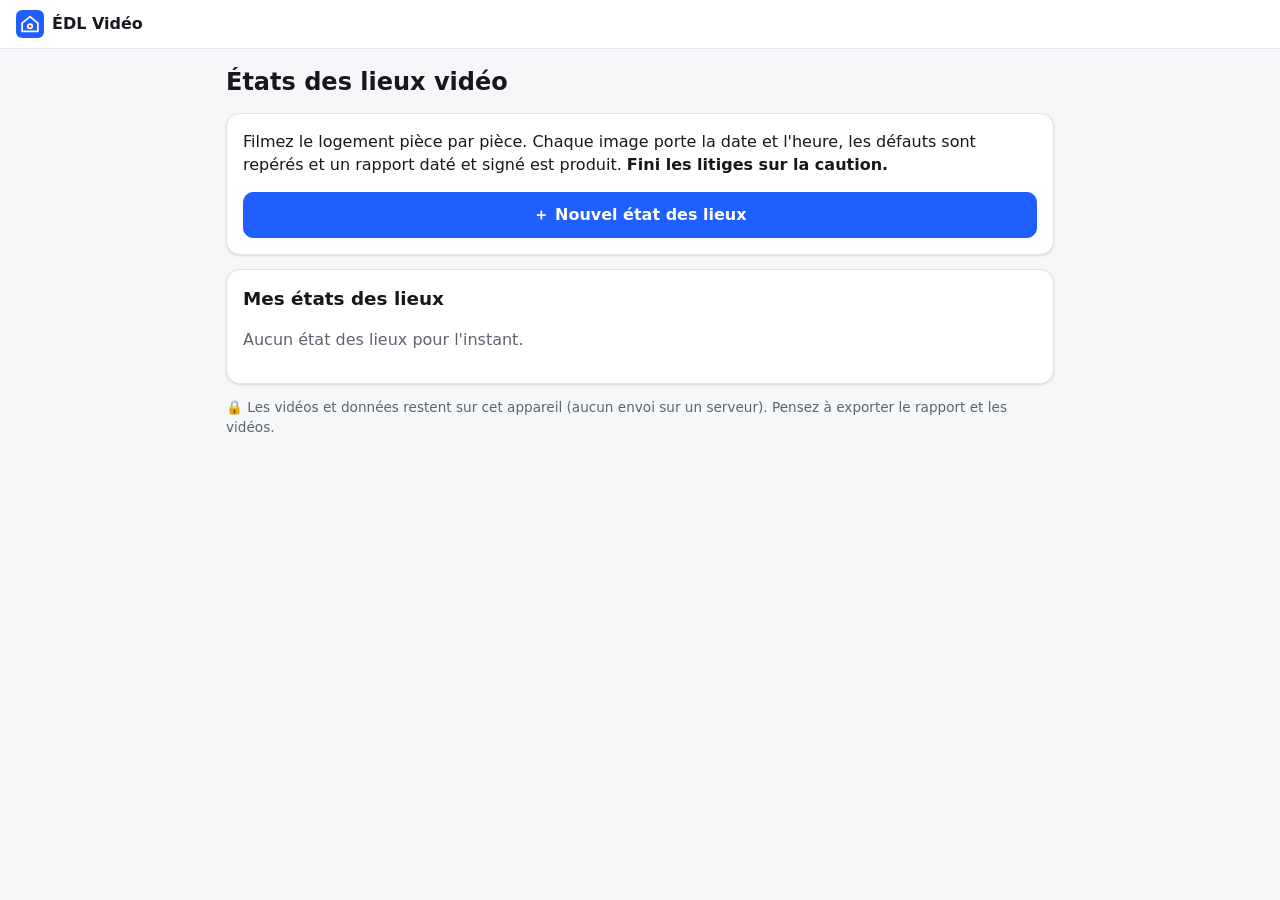
==== etat-des-lieux/index.html @ 162a5d5e "Add timestamped video property inspection app in etat-des-lieux/ Self-contained PWA served alongside" ====
<!doctype html>
<html lang="fr">
<head>
  <meta charset="utf-8">
  <meta name="viewport" content="width=device-width, initial-scale=1, viewport-fit=cover">
  <meta name="theme-color" content="#1f5eff">
  <meta name="description" content="État des lieux vidéo horodaté : guidage pièce par pièce, repérage des défauts et rapport daté.">
  <title>État des lieux vidéo</title>
  <link rel="manifest" href="manifest.webmanifest">
  <link rel="icon" href="icon.svg" type="image/svg+xml">
  <link rel="apple-touch-icon" href="icon.svg">
  <link rel="stylesheet" href="app.css">
</head>
<body>
  <header class="topbar no-print">
    <a href="#/" class="brand"><img src="icon.svg" alt="" width="28" height="28"> <span>ÉDL Vidéo</span></a>
    <span id="crumb" class="crumb"></span>
  </header>
  <main id="app" class="wrap"><p class="muted">Chargement…</p></main>
  <dialog id="dlg"></dialog>
  <div id="toast" class="toast" role="status" aria-live="polite"></div>
  <script src="app.js"></script>
</body>
</html>
---- etat-des-lieux/app.css ----
:root {
  --bg: #f6f7f9; --card: #ffffff; --text: #16181d; --muted: #5d6470; --line: #e2e5ea;
  --accent: #1f5eff; --accent-ink: #ffffff; --accent-soft: #e8efff;
  --danger: #d93025; --danger-soft: #fde8e6; --ok: #188038; --ok-soft: #e6f4ea;
  --warn: #a35f00; --warn-soft: #fff3dc; --rec: #e5322d;
  --radius: 14px; --shadow: 0 1px 2px rgba(16,24,40,.06), 0 1px 3px rgba(16,24,40,.08);
  color-scheme: light;
}
@media (prefers-color-scheme: dark) {
  :root:not([data-theme="light"]) {
    --bg: #0f1115; --card: #181b21; --text: #e8eaee; --muted: #9aa1ad; --line: #2a2f38;
    --accent: #6b95ff; --accent-ink: #0b0d12; --accent-soft: #1c2640;
    --danger: #ff6b5e; --danger-soft: #3a1a17; --ok: #5cc27a; --ok-soft: #15301f;
    --warn: #f0b04a; --warn-soft: #3a2b10; --shadow: none; color-scheme: dark;
  }
}
* { box-sizing: border-box; }
[hidden] { display: none !important; }
html, body { margin: 0; }
body {
  background: var(--bg); color: var(--text);
  font: 16px/1.45 system-ui, -apple-system, "Segoe UI", Roboto, sans-serif;
  -webkit-text-size-adjust: 100%;
}
a { color: var(--accent); }
h1 { font-size: 1.5rem; margin: .2rem 0 1rem; line-height: 1.2; }
h2 { font-size: 1.15rem; margin: 0 0 .75rem; }
h3 { font-size: 1rem; margin: 0 0 .5rem; }
.wrap { max-width: 860px; margin: 0 auto; padding: 16px 16px 96px; }
.muted { color: var(--muted); }
.small { font-size: .85rem; }
.mono { font-family: ui-monospace, SFMono-Regular, Menlo, Consolas, monospace; font-size: .8rem; word-break: break-all; }

.topbar {
  position: sticky; top: 0; z-index: 10; display: flex; align-items: center; gap: 12px;
  padding: 10px 16px; padding-top: max(10px, env(safe-area-inset-top));
  background: var(--card); border-bottom: 1px solid var(--line);
}
.brand { display: flex; align-items: center; gap: 8px; font-weight: 700; color: var(--text); text-decoration: none; }
.crumb { color: var(--muted); font-size: .9rem; white-space: nowrap; overflow: hidden; text-overflow: ellipsis; }

.card { background: var(--card); border: 1px solid var(--line); border-radius: var(--radius); padding: 16px; margin-bottom: 14px; box-shadow: var(--shadow); }
.card.flat { box-shadow: none; }
.row { display: flex; gap: 10px; align-items: center; flex-wrap: wrap; }
.row.between { justify-content: space-between; }
.grow { flex: 1; min-width: 0; }
.stack > * + * { margin-top: 10px; }
.grid2 { display: grid; grid-template-columns: repeat(auto-fit, minmax(220px, 1fr)); gap: 12px; }

.btn {
  appearance: none; border: 1px solid var(--line); background: var(--card); color: var(--text);
  padding: 10px 14px; border-radius: 10px; font: inherit; font-weight: 600; cursor: pointer;
  display: inline-flex; align-items: center; justify-content: center; gap: 6px; text-decoration: none; min-height: 44px;
}
.btn:hover { border-color: var(--muted); }
.btn:disabled { opacity: .45; cursor: not-allowed; }
.btn.primary { background: var(--accent); border-color: var(--accent); color: var(--accent-ink); }
.btn.danger { color: var(--danger); }
.btn.rec { background: var(--rec); border-color: var(--rec); color: #fff; }
.btn.warn { background: var(--warn-soft); border-color: var(--warn); color: var(--warn); }
.btn.sm { padding: 6px 10px; min-height: 34px; font-size: .9rem; }
.btn.block { width: 100%; }

label.field { display: block; font-weight: 600; font-size: .9rem; }
label.field > input, label.field > select, label.field > textarea { margin-top: 4px; }
input[type=text], input[type=number], select, textarea {
  width: 100%; font: inherit; color: var(--text); background: var(--bg);
  border: 1px solid var(--line); border-radius: 10px; padding: 10px 12px; min-height: 44px;
}
textarea { min-height: 80px; resize: vertical; }
.check { display: flex; gap: 8px; align-items: center; font-weight: 500; }
.check input { width: 20px; height: 20px; }
.chips { display: flex; flex-wrap: wrap; gap: 8px; }
.chip { display: inline-flex; gap: 6px; align-items: center; border: 1px solid var(--line); border-radius: 999px; padding: 6px 12px; background: var(--bg); }
.seg { display: flex; gap: 8px; }
.seg label { flex: 1; border: 1px solid var(--line); border-radius: 10px; padding: 12px; text-align: center; cursor: pointer; font-weight: 600; }
.seg input { position: absolute; opacity: 0; pointer-events: none; }
.seg input:checked + span { color: var(--accent); }
.seg label:has(input:checked) { border-color: var(--accent); background: var(--accent-soft); }

.badge { display: inline-block; font-size: .75rem; font-weight: 700; padding: 2px 8px; border-radius: 999px; background: var(--accent-soft); color: var(--accent); white-space: nowrap; }
.badge.ok { background: var(--ok-soft); color: var(--ok); }
.badge.warn { background: var(--warn-soft); color: var(--warn); }
.badge.danger { background: var(--danger-soft); color: var(--danger); }

.progress { height: 8px; background: var(--line); border-radius: 999px; overflow: hidden; }
.progress > i { display: block; height: 100%; background: var(--accent); }

.list { list-style: none; margin: 0; padding: 0; }
.list > li { display: flex; gap: 12px; align-items: center; padding: 12px 0; border-top: 1px solid var(--line); }
.list > li:first-child { border-top: 0; }
.list a.item { color: inherit; text-decoration: none; display: flex; gap: 12px; align-items: center; flex: 1; min-width: 0; }
.dot { width: 28px; height: 28px; border-radius: 50%; display: grid; place-items: center; font-size: .8rem; font-weight: 700; background: var(--line); color: var(--muted); flex: none; }
.dot.done { background: var(--ok); color: #fff; }

/* Caméra */
.cam { position: relative; background: #000; border-radius: var(--radius); overflow: hidden; aspect-ratio: 16/9; }
.cam canvas { width: 100%; height: 100%; object-fit: contain; display: block; }
.cam .off { position: absolute; inset: 0; display: grid; place-items: center; text-align: center; color: #fff; padding: 16px; }
.cam .hiddenvid { position: absolute; width: 1px; height: 1px; opacity: 0; pointer-events: none; }
.prompt { display: flex; align-items: center; gap: 8px; background: var(--accent-soft); border-radius: 10px; padding: 8px 10px; margin-top: 10px; }
.prompt b { color: var(--accent); }
.recbar { display: grid; grid-template-columns: 1fr 1fr; gap: 10px; margin-top: 10px; }
.pulse { width: 10px; height: 10px; border-radius: 50%; background: #fff; display: inline-block; animation: pulse 1s infinite; }
@keyframes pulse { 50% { opacity: .2; } }

.el { display: grid; grid-template-columns: 1fr 170px; gap: 8px; align-items: center; padding: 10px 0; border-top: 1px solid var(--line); }
.el:first-of-type { border-top: 0; }
.el .name { font-weight: 600; }
.el .cmt { grid-column: 1 / -1; }
.el .ref { font-size: .8rem; color: var(--muted); font-weight: 400; }
.el.worse .name { color: var(--danger); }

.defect { display: flex; gap: 12px; padding: 10px 0; border-top: 1px solid var(--line); }
.defect:first-child { border-top: 0; }
.defect img { width: 120px; height: 68px; object-fit: cover; border-radius: 8px; flex: none; background: #000; }
.videos video { width: 100%; border-radius: 10px; background: #000; max-height: 260px; }

.footer-nav { position: fixed; left: 0; right: 0; bottom: 0; background: var(--card); border-top: 1px solid var(--line); padding: 10px 16px; padding-bottom: max(10px, env(safe-area-inset-bottom)); z-index: 9; }
.footer-nav .inner { max-width: 860px; margin: 0 auto; display: flex; gap: 10px; }
.footer-nav .btn { flex: 1; }

dialog { border: 0; border-radius: var(--radius); padding: 0; width: min(560px, calc(100vw - 32px)); background: var(--card); color: var(--text); }
dialog::backdrop { background: rgba(0,0,0,.55); }
dialog form { padding: 16px; }
dialog img.preview { width: 100%; border-radius: 10px; display: block; margin-bottom: 10px; }

.sig { width: 100%; height: 160px; background: #fff; border: 1px dashed var(--muted); border-radius: 10px; touch-action: none; display: block; }

.toast { position: fixed; left: 50%; bottom: 90px; transform: translateX(-50%) translateY(20px); background: #16181d; color: #fff; padding: 10px 16px; border-radius: 10px; opacity: 0; transition: .25s; pointer-events: none; z-index: 50; max-width: calc(100vw - 32px); }
.toast.show { opacity: 1; transform: translateX(-50%); }

/* Rapport */
.report table { width: 100%; border-collapse: collapse; font-size: .9rem; }
.report th, .report td { text-align: left; padding: 6px 8px; border-bottom: 1px solid var(--line); vertical-align: top; }
.report th { font-size: .78rem; text-transform: uppercase; letter-spacing: .03em; color: var(--muted); }
.report .room { break-inside: avoid-page; }
.report .defects { display: grid; grid-template-columns: repeat(auto-fill, minmax(220px, 1fr)); gap: 10px; margin-top: 10px; }
.report .defects figure { margin: 0; border: 1px solid var(--line); border-radius: 10px; overflow: hidden; break-inside: avoid; }
.report .defects img { width: 100%; display: block; }
.report .defects figcaption { padding: 8px; font-size: .82rem; }
.report .sigs { display: grid; grid-template-columns: 1fr 1fr; gap: 16px; }
.report .sigs img { width: 100%; max-height: 120px; object-fit: contain; background: #fff; border: 1px solid var(--line); border-radius: 8px; }
.tbl-scroll { overflow-x: auto; }

@media (max-width: 520px) {
  .el { grid-template-columns: 1fr; }
  .defect img { width: 96px; height: 54px; }
  .report .sigs { grid-template-columns: 1fr; }
}
@media print {
  :root { --bg: #fff; --card: #fff; --text: #000; --muted: #555; --line: #ccc; --shadow: none; color-scheme: light; }
  .no-print, .footer-nav, .topbar { display: none !important; }
  .wrap { max-width: none; padding: 0; }
  .card { border: 0; padding: 0 0 12px; margin-bottom: 12px; }
  body { font-size: 11pt; }
}
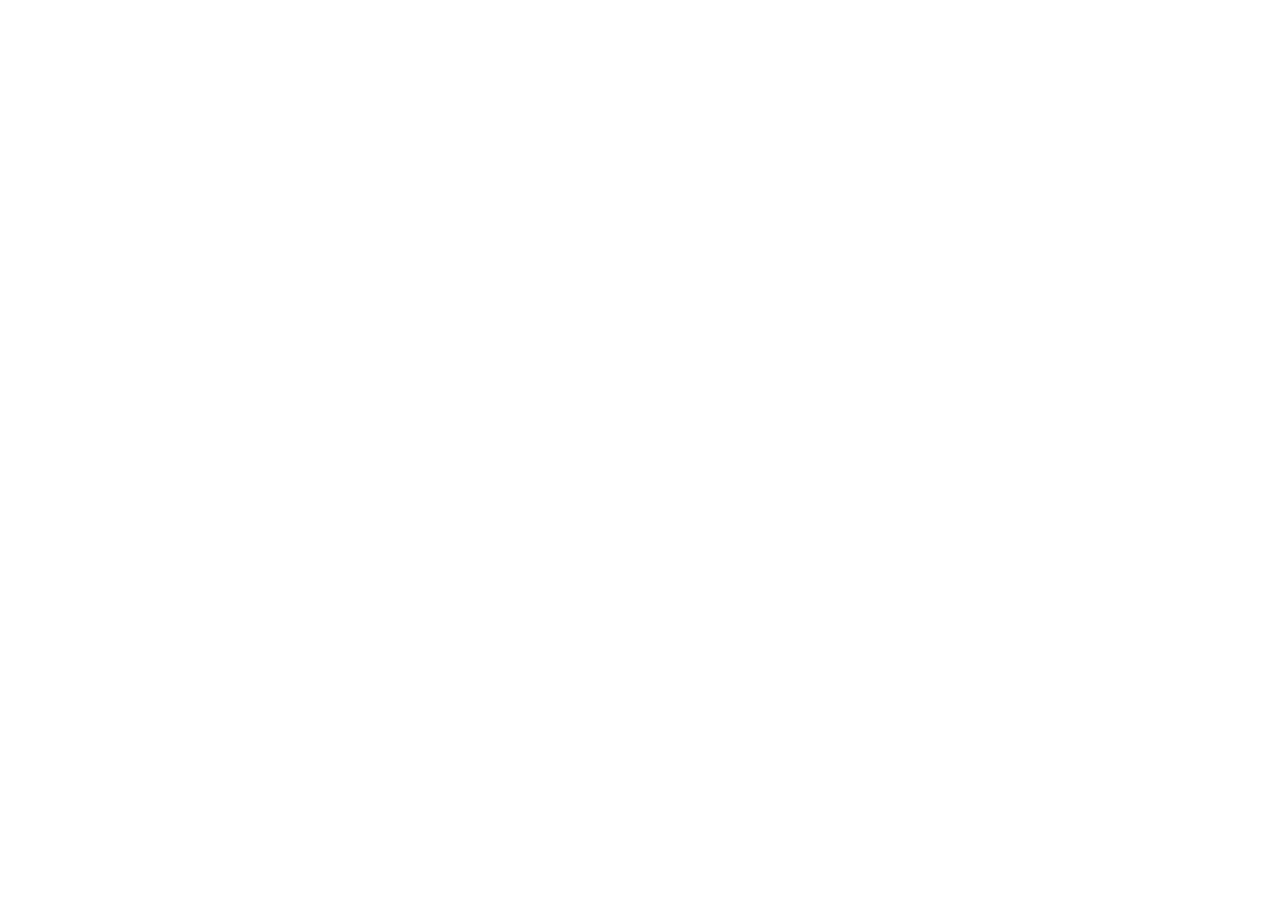
==== commit 5ea1125b: "Redirect old URLs to the new maxlibre and Etat-des-lieux repositories Both sites now live in their o" ====
--- a/etat-des-lieux/index.html
+++ b/etat-des-lieux/index.html
@@ -1,24 +1,14 @@
 <!doctype html>
 <html lang="fr">
 <head>
-  <meta charset="utf-8">
-  <meta name="viewport" content="width=device-width, initial-scale=1, viewport-fit=cover">
-  <meta name="theme-color" content="#1f5eff">
-  <meta name="description" content="État des lieux vidéo horodaté : guidage pièce par pièce, repérage des défauts et rapport daté.">
-  <title>État des lieux vidéo</title>
-  <link rel="manifest" href="manifest.webmanifest">
-  <link rel="icon" href="icon.svg" type="image/svg+xml">
-  <link rel="apple-touch-icon" href="icon.svg">
-  <link rel="stylesheet" href="app.css">
+<meta charset="utf-8">
+<meta name="viewport" content="width=device-width, initial-scale=1">
+<title>ÉDL Vidéo a déménagé</title>
+<meta http-equiv="refresh" content="0; url=https://ruuuuuub.github.io/Etat-des-lieux/">
+<link rel="canonical" href="https://ruuuuuub.github.io/Etat-des-lieux/">
+<script>location.replace('https://ruuuuuub.github.io/Etat-des-lieux/' + location.search + location.hash);</script>
 </head>
-<body>
-  <header class="topbar no-print">
-    <a href="#/" class="brand"><img src="icon.svg" alt="" width="28" height="28"> <span>ÉDL Vidéo</span></a>
-    <span id="crumb" class="crumb"></span>
-  </header>
-  <main id="app" class="wrap"><p class="muted">Chargement…</p></main>
-  <dialog id="dlg"></dialog>
-  <div id="toast" class="toast" role="status" aria-live="polite"></div>
-  <script src="app.js"></script>
+<body style="font-family:system-ui,sans-serif;padding:24px">
+<p>ÉDL Vidéo a déménagé : <a href="https://ruuuuuub.github.io/Etat-des-lieux/">https://ruuuuuub.github.io/Etat-des-lieux/</a></p>
 </body>
 </html>
